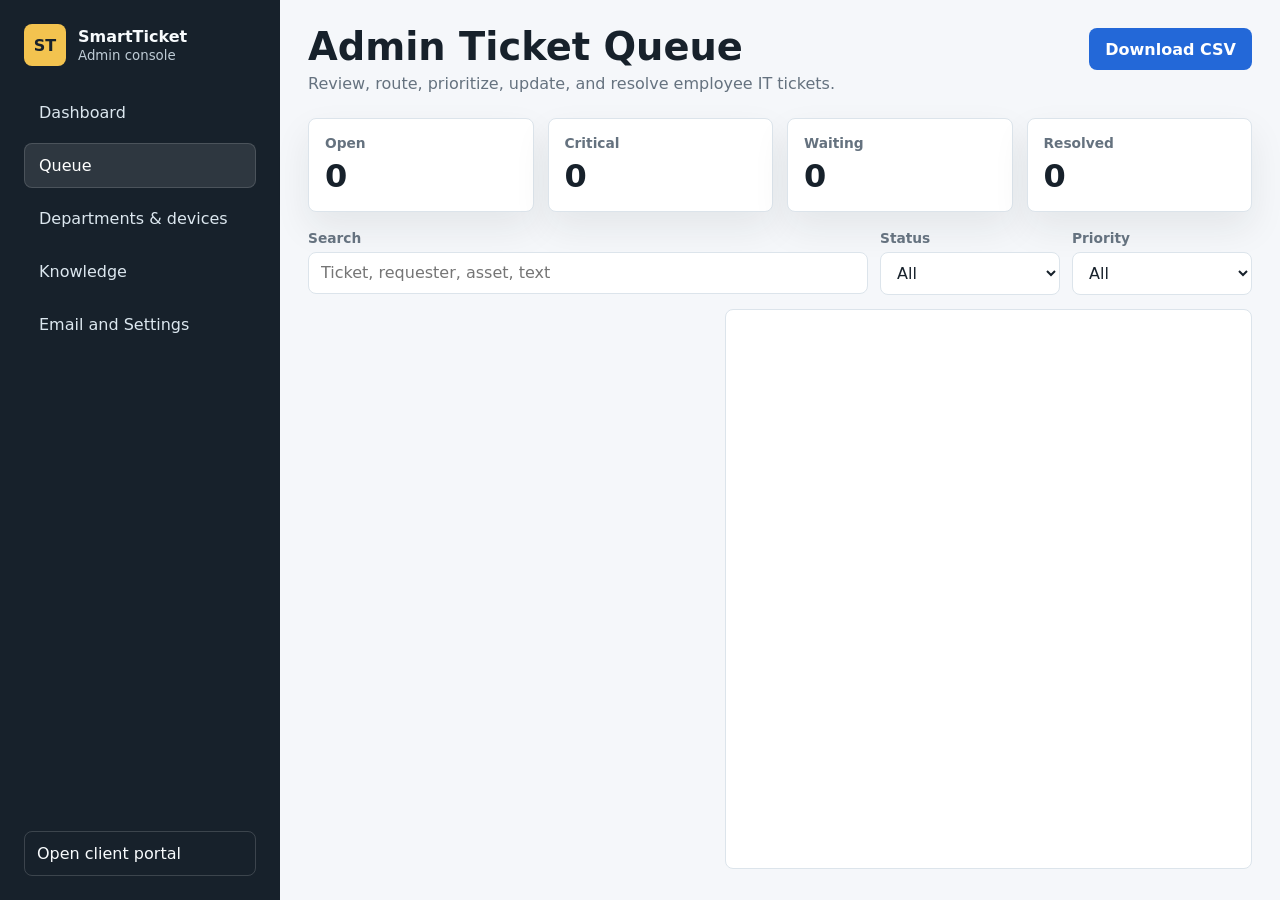
==== index.html @ bc6236d4 "Initial commit" ====
<!doctype html>
<html lang="en">
  <head>
    <meta charset="utf-8" />
    <meta name="viewport" content="width=device-width, initial-scale=1" />
    <title>SmartTicket Admin</title>
    <link rel="stylesheet" href="/styles.css" />
  </head>
  <body data-app="admin">
    <div class="app-shell">
      <aside class="sidebar" aria-label="Admin navigation">
        <a class="brand" href="/admin">
          <span class="brand-mark">ST</span>
          <span><strong>SmartTicket</strong><small>Admin console</small></span>
        </a>
        <nav class="nav-list">
          <button class="nav-item" type="button" data-view="dashboard">Dashboard</button>
          <button class="nav-item active" type="button" data-view="queue">Queue</button>
          <button class="nav-item" type="button" data-view="catalog"><span data-unit-plural>Departments</span> & devices</button>
          <button class="nav-item" type="button" data-view="knowledge">Knowledge</button>
          <button class="nav-item" type="button" data-view="settings">Email and Settings</button>
        </nav>
        <a class="client-link" href="/client">Open client portal</a>
      </aside>

      <main class="main">
        <header class="topbar">
          <div>
            <h1>Admin Ticket Queue</h1>
            <p>Review, route, prioritize, update, and resolve employee IT tickets.</p>
          </div>
          <a class="primary-action link-button" href="/data/tickets.csv">Download CSV</a>
        </header>

        <section class="metrics" aria-label="Ticket metrics">
          <article class="metric"><span>Open</span><strong id="openCount">0</strong></article>
          <article class="metric"><span>Critical</span><strong id="criticalCount">0</strong></article>
          <article class="metric"><span>Waiting</span><strong id="waitingCount">0</strong></article>
          <article class="metric"><span>Resolved</span><strong id="resolvedCount">0</strong></article>
        </section>

        <section class="view" id="dashboardView">
          <section class="panel">
            <h2>Dashboard Insights</h2>
            <div class="insight-grid" id="insightGrid"></div>
          </section>
        </section>

        <section class="view active" id="queueView">
          <div class="toolbar">
            <label><span>Search</span><input id="searchInput" type="search" placeholder="Ticket, requester, asset, text" /></label>
            <label><span>Status</span><select id="statusFilter"></select></label>
            <label><span>Priority</span><select id="priorityFilter"></select></label>
          </div>
          <div class="content-grid">
            <section class="ticket-list" id="ticketList" aria-label="Tickets"></section>
            <section class="ticket-detail" id="ticketDetail" aria-live="polite"></section>
          </div>
        </section>

        <section class="view" id="catalogView">
          <div class="two-column">
            <section class="panel">
              <h2 data-unit-plural>Departments</h2>
              <form class="inline-form" id="departmentForm">
                <input name="name" required placeholder="Name" />
                <button class="primary-action" type="submit">Add</button>
              </form>
              <div class="notice" id="departmentNotice"></div>
              <div class="table-list" id="departmentList"></div>
            </section>
            <section class="panel">
              <h2>Devices & apps</h2>
              <form class="stack-form" id="deviceForm">
                <input name="name" required placeholder="Device or app name" />
                <input name="owner" placeholder="Owner or support team" />
                <button class="primary-action" type="submit">Add device</button>
              </form>
              <div class="notice" id="deviceNotice"></div>
              <div class="table-list" id="deviceList"></div>
            </section>
          </div>
        </section>

        <section class="view" id="knowledgeView">
          <section class="panel">
            <h2>Knowledge Base</h2>
            <form class="stack-form" id="knowledgeForm">
              <input name="title" required placeholder="Article title" />
              <input name="keywords" required placeholder="Keywords separated by commas" />
              <textarea name="fix" required placeholder="Resolution steps or suggested fix"></textarea>
              <button class="primary-action" type="submit">Add article</button>
            </form>
            <div class="knowledge-grid" id="knowledgeGrid"></div>
          </section>
        </section>

        <section class="view" id="settingsView">
          <section class="panel">
            <h2>Email and Settings</h2>
            <p class="muted">Configure portal wording, ticket defaults, SLA targets, and email notifications. SMTP credentials are read from environment variables.</p>
            <form class="stack-form" id="settingsForm">
              <div class="form-grid">
                <label><span>Portal name</span><input name="portalName" placeholder="SmartTicket" /></label>
                <label><span>Support contact</span><input name="supportContact" placeholder="helpdesk@example.com or extension 1234" /></label>
                <label>
                  <span>Client portal grouping</span>
                  <select name="unitType">
                    <option value="departments">Departments</option>
                    <option value="classrooms">Classrooms</option>
                  </select>
                </label>
                <label><span>Ticket prefix</span><input name="ticketPrefix" maxlength="12" placeholder="TKT" /></label>
                <label><span>Default assignee</span><input name="defaultAssignee" placeholder="IT Operations" /></label>
                <label>
                  <span>Default status</span>
                  <select name="defaultStatus">
                    <option>Open</option>
                    <option>In Progress</option>
                    <option>Waiting</option>
                  </select>
                </label>
              </div>
              <div class="form-grid">
                <label><span>Critical SLA hours</span><input name="slaCritical" type="number" min="1" max="720" /></label>
                <label><span>High SLA hours</span><input name="slaHigh" type="number" min="1" max="720" /></label>
                <label><span>Medium SLA hours</span><input name="slaMedium" type="number" min="1" max="720" /></label>
                <label><span>Low SLA hours</span><input name="slaLow" type="number" min="1" max="720" /></label>
              </div>
              <label>
                <span>Impact options</span>
                <textarea name="impactOptions" placeholder="Single user&#10;Team blocked&#10;Business critical"></textarea>
              </label>
              <label>
                <span>Allowed client origins</span>
                <textarea name="allowedOrigins" placeholder="https://www.yourwixsite.com&#10;https://www.yourdomain.com"></textarea>
              </label>
              <label><span>Admin notification emails</span><input name="adminEmails" placeholder="admin@example.com, helpdesk@example.com" /></label>
              <label class="checkbox-row"><input name="notifyAdmins" type="checkbox" /> Email admins when tickets are opened</label>
              <label class="checkbox-row"><input name="notifyRequesters" type="checkbox" /> Email users when tickets are opened or updated</label>
              <div class="settings-block">
                <h3>Client Form Fields</h3>
                <p class="muted">Choose which fields appear on the client portal and which visible fields must be completed.</p>
                <div class="field-settings" id="clientFieldSettings">
                  <div class="field-setting header"><span>Field</span><span>Show</span><span>Require</span></div>
                  <div class="field-setting"><span>Name</span><input name="field_requester_enabled" type="checkbox" /><input name="field_requester_required" type="checkbox" /></div>
                  <div class="field-setting"><span>Email</span><input name="field_requesterEmail_enabled" type="checkbox" /><input name="field_requesterEmail_required" type="checkbox" /></div>
                  <div class="field-setting"><span data-unit-singular>Department</span><input name="field_departmentId_enabled" type="checkbox" /><input name="field_departmentId_required" type="checkbox" /></div>
                  <div class="field-setting"><span>Device or app</span><input name="field_deviceId_enabled" type="checkbox" /><input name="field_deviceId_required" type="checkbox" /></div>
                  <div class="field-setting"><span>Impact</span><input name="field_impact_enabled" type="checkbox" /><input name="field_impact_required" type="checkbox" /></div>
                  <div class="field-setting"><span>Phone</span><input name="field_phone_enabled" type="checkbox" /><input name="field_phone_required" type="checkbox" /></div>
                  <div class="field-setting"><span>Issue summary</span><input name="field_title_enabled" type="checkbox" /><input name="field_title_required" type="checkbox" /></div>
                  <div class="field-setting"><span>Description</span><input name="field_description_enabled" type="checkbox" /><input name="field_description_required" type="checkbox" /></div>
                </div>
              </div>
              <button class="primary-action" type="submit">Save settings</button>
            </form>
            <div class="notice" id="emailStatus"></div>
          </section>
        </section>
      </main>
    </div>
    <script src="/app.js"></script>
  </body>
</html>
---- styles.css ----
:root {
  --bg: #f5f7fa;
  --panel: #fff;
  --ink: #17212b;
  --muted: #65727f;
  --line: #dce4eb;
  --blue: #2368d8;
  --teal: #087979;
  --green: #268052;
  --amber: #9a6500;
  --red: #bd3c3c;
  --soft: #eef3f7;
  --shadow: 0 16px 36px rgba(23, 33, 43, 0.08);
}

* { box-sizing: border-box; }
body {
  margin: 0;
  min-height: 100vh;
  background: var(--bg);
  color: var(--ink);
  font-family: Inter, ui-sans-serif, system-ui, -apple-system, BlinkMacSystemFont, "Segoe UI", sans-serif;
  letter-spacing: 0;
}
button, input, select, textarea { font: inherit; }
button { cursor: pointer; }
a { color: inherit; text-decoration: none; }
h1, h2, h3, p { margin-top: 0; }
h1 { margin-bottom: 6px; font-size: clamp(1.8rem, 3vw, 2.5rem); line-height: 1; }
h2 { margin-bottom: 12px; }

.app-shell { display: grid; grid-template-columns: 280px minmax(0, 1fr); min-height: 100vh; }
.sidebar { background: #17212b; color: #f8fbfd; padding: 24px; display: flex; flex-direction: column; gap: 24px; }
.brand { display: flex; gap: 12px; align-items: center; }
.brand-mark { display: grid; place-items: center; width: 42px; height: 42px; border-radius: 8px; background: #f3c34f; color: #17212b; font-weight: 900; }
.brand strong, .brand small { display: block; }
.brand small { color: #bfccd6; margin-top: 2px; }
.nav-list { display: grid; gap: 8px; }
.nav-item { border: 1px solid transparent; border-radius: 8px; padding: 12px 14px; text-align: left; color: #dce7ef; background: transparent; }
.nav-item:hover, .nav-item.active { background: rgba(255,255,255,.1); border-color: rgba(255,255,255,.14); color: #fff; }
.client-link { margin-top: auto; border: 1px solid rgba(255,255,255,.16); border-radius: 8px; padding: 12px; color: #f8fbfd; }
.main { min-width: 0; padding: 28px; }
.topbar, .client-hero { display: flex; justify-content: space-between; align-items: flex-start; gap: 16px; margin-bottom: 22px; }
.topbar p, .client-hero p, .muted { color: var(--muted); margin-bottom: 0; line-height: 1.45; }

.primary-action, .secondary-action {
  border: 0;
  border-radius: 8px;
  min-height: 42px;
  padding: 0 16px;
  font-weight: 800;
}
.primary-action { background: var(--blue); color: #fff; }
.secondary-action { background: #e8edf2; color: var(--ink); }
.link-button { display: inline-flex; align-items: center; justify-content: center; }

.metrics { display: grid; grid-template-columns: repeat(4, minmax(0, 1fr)); gap: 14px; margin-bottom: 18px; }
.metric, .panel, .ticket-card, .ticket-detail { background: var(--panel); border: 1px solid var(--line); border-radius: 8px; }
.metric { padding: 16px; box-shadow: var(--shadow); }
.metric span, label span { display: block; color: var(--muted); font-size: .86rem; font-weight: 800; margin-bottom: 6px; }
.metric strong { display: block; font-size: 2rem; }
.view { display: none; }
.view.active { display: block; }
.toolbar { display: grid; grid-template-columns: minmax(220px, 1fr) 180px 180px; gap: 12px; margin-bottom: 14px; }
input, select, textarea {
  width: 100%;
  min-height: 42px;
  border: 1px solid var(--line);
  border-radius: 8px;
  background: #fff;
  color: var(--ink);
  padding: 10px 12px;
}
textarea { min-height: 120px; resize: vertical; }

.content-grid { display: grid; grid-template-columns: minmax(320px, .95fr) minmax(420px, 1.25fr); gap: 16px; align-items: start; }
.ticket-list { display: grid; gap: 10px; }
.ticket-card { padding: 14px; text-align: left; transition: border-color .15s ease, box-shadow .15s ease; }
.ticket-card:hover, .ticket-card.active { border-color: var(--blue); box-shadow: 0 10px 28px rgba(35,104,216,.12); }
.ticket-card-header, .detail-header, .row-between { display: flex; justify-content: space-between; gap: 12px; align-items: flex-start; }
.ticket-card h3 { margin: 0 0 6px; font-size: 1rem; }
.ticket-card p, .ticket-detail p { color: var(--muted); line-height: 1.45; }
.ticket-detail { min-height: 560px; padding: 20px; position: sticky; top: 20px; }
.detail-section { border-top: 1px solid var(--line); margin-top: 18px; padding-top: 18px; }
.detail-section h3 { font-size: .95rem; margin-bottom: 10px; }
.meta-line, .tag-row, .detail-actions, .inline-form { display: flex; flex-wrap: wrap; gap: 8px; align-items: center; }
.pill { display: inline-flex; border-radius: 999px; padding: 4px 9px; background: var(--soft); color: var(--muted); font-size: .78rem; font-weight: 900; }
.pill.Critical, .pill.Overdue { background: #fae2e2; color: var(--red); }
.pill.High { background: #fff0d6; color: var(--amber); }
.pill.Medium { background: #e3f1ff; color: var(--blue); }
.pill.Low, .pill.Resolved { background: #def3e8; color: var(--green); }
.pill.Waiting, .pill.InProgress { background: #e0f3f2; color: var(--teal); }
.recommendation { border-left: 4px solid var(--teal); background: #eef7f6; border-radius: 8px; padding: 12px; }
.activity { display: grid; gap: 8px; padding-left: 0; list-style: none; }
.activity li, .table-row { border: 1px solid var(--line); border-radius: 8px; padding: 10px; color: var(--muted); }
.empty-state { display: grid; place-items: center; min-height: 220px; color: var(--muted); text-align: center; }

.panel { padding: 20px; box-shadow: var(--shadow); }
.two-column { display: grid; grid-template-columns: repeat(2, minmax(0, 1fr)); gap: 16px; }
.stack-form, .ticket-form { display: grid; gap: 14px; }
.form-grid { display: grid; grid-template-columns: repeat(2, minmax(0, 1fr)); gap: 14px; }
.form-actions { display: flex; justify-content: flex-end; gap: 10px; }
.table-list, .knowledge-grid { display: grid; gap: 10px; margin-top: 14px; }
.knowledge-grid { grid-template-columns: repeat(3, minmax(0, 1fr)); }
.insight-grid { display: grid; grid-template-columns: repeat(4, minmax(0, 1fr)); gap: 14px; margin-top: 14px; }
.insight-card { border: 1px solid var(--line); border-radius: 8px; padding: 14px; background: #fff; }
.insight-card strong { display: block; font-size: 1.8rem; margin-top: 6px; }
.bar-list { display: grid; gap: 8px; margin-top: 10px; }
.bar-row { display: grid; grid-template-columns: minmax(90px, 1fr) 3fr auto; gap: 8px; align-items: center; color: var(--muted); }
.bar-track { height: 8px; border-radius: 999px; background: var(--soft); overflow: hidden; }
.bar-fill { height: 100%; background: var(--blue); }
.table-row { display: flex; justify-content: space-between; gap: 12px; align-items: center; background: #fff; }
.table-row strong { color: var(--ink); }
.danger-action { border: 0; border-radius: 8px; min-height: 34px; padding: 0 10px; color: var(--red); background: #fae2e2; font-weight: 800; }
.checkbox-row { display: flex; gap: 8px; align-items: center; color: var(--ink); font-weight: 700; }
.checkbox-row input { width: auto; min-height: auto; }
.settings-block { border-top: 1px solid var(--line); padding-top: 16px; }
.settings-block h3 { margin-bottom: 6px; }
.field-settings { display: grid; gap: 8px; margin-top: 12px; }
.field-setting {
  display: grid;
  grid-template-columns: minmax(160px, 1fr) 90px 90px;
  align-items: center;
  gap: 10px;
  border: 1px solid var(--line);
  border-radius: 8px;
  padding: 10px 12px;
  background: #fff;
}
.field-setting.header {
  border-color: transparent;
  background: transparent;
  color: var(--muted);
  font-size: .86rem;
  font-weight: 900;
  padding-top: 0;
  padding-bottom: 0;
}
.field-setting input { width: auto; min-height: auto; }
.timeline { display: grid; gap: 10px; padding-left: 0; list-style: none; }
.timeline li { border-left: 4px solid var(--blue); }
.attachment-list { display: grid; gap: 8px; }
.attachment-list a { color: var(--blue); font-weight: 800; }
.notice { margin-top: 14px; color: var(--muted); }
.notice.success { color: var(--green); }
.notice.error { color: var(--red); }
.help-text { display: block; margin-top: 6px; color: var(--muted); line-height: 1.35; }
.file-list { display: grid; gap: 6px; margin-top: -6px; color: var(--muted); }
.file-list div { display: flex; justify-content: space-between; gap: 12px; border: 1px solid var(--line); border-radius: 8px; padding: 8px 10px; background: #fff; }
.file-list span { white-space: nowrap; }
.confirmation { display: grid; gap: 8px; align-items: start; }
.confirmation p { margin: 0; color: var(--muted); }
.confirmation .secondary-action { justify-self: start; }
button:disabled, input:disabled, select:disabled, textarea:disabled { cursor: not-allowed; opacity: .72; }
.eyebrow { color: #9a6500; font-size: .75rem; font-weight: 900; letter-spacing: .08em; text-transform: uppercase; }
.client-page { width: min(1040px, calc(100% - 36px)); margin: 0 auto; padding: 34px 0; }
.client-panel { max-width: 920px; }

@media (max-width: 980px) {
  .app-shell, .content-grid, .two-column { grid-template-columns: 1fr; }
  .ticket-detail { position: static; }
  .metrics, .knowledge-grid, .insight-grid { grid-template-columns: repeat(2, minmax(0, 1fr)); }
}
@media (max-width: 680px) {
  .main, .sidebar { padding: 18px; }
  .topbar, .client-hero, .detail-header { display: grid; }
  .toolbar, .form-grid, .metrics, .knowledge-grid, .insight-grid { grid-template-columns: 1fr; }
  .field-setting { grid-template-columns: minmax(120px, 1fr) 70px 80px; }
}
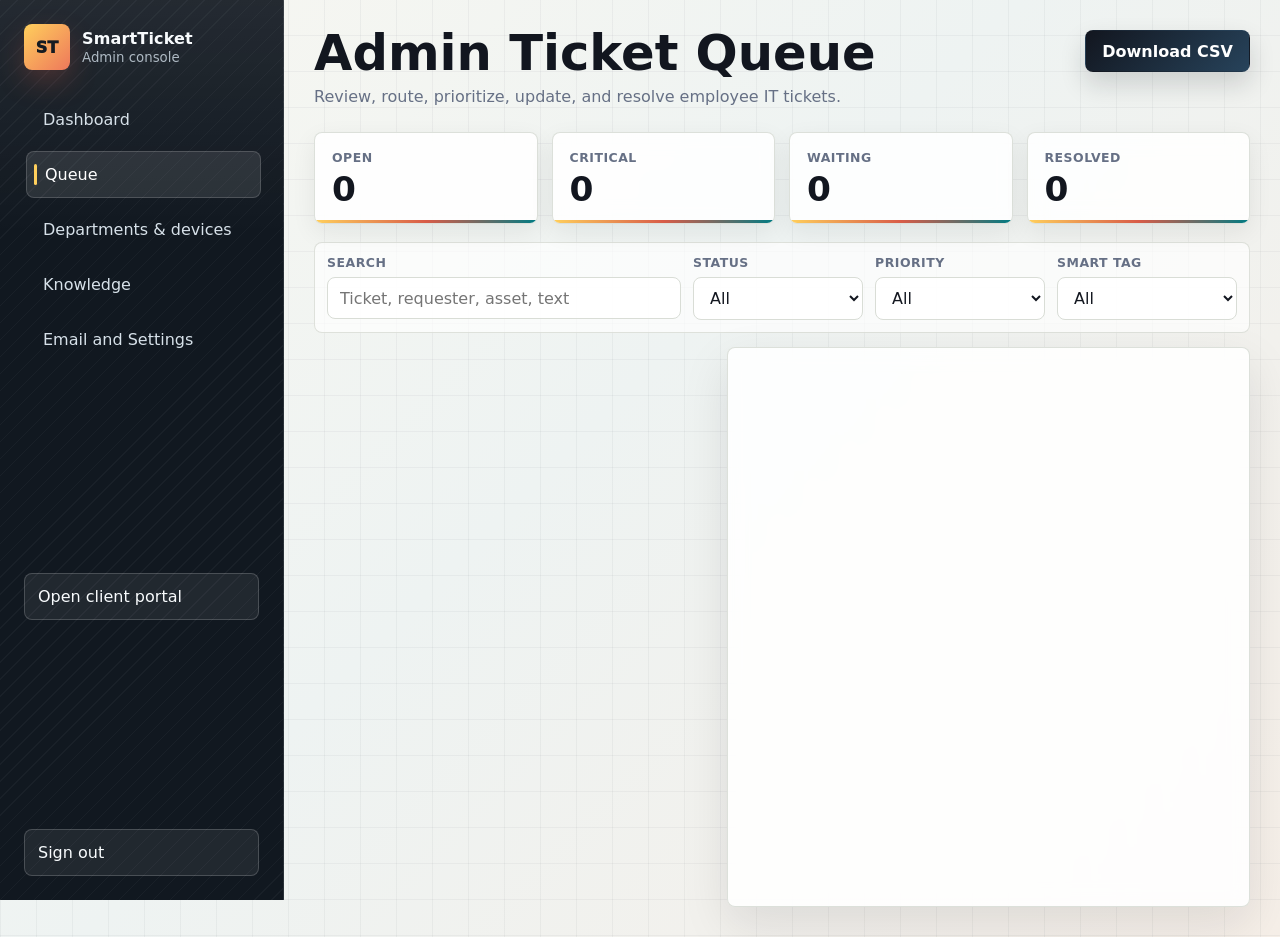
==== commit 88db61d7: "Add admin auth, smart tags, and SMTP settings Introduce admin login/logout and session handling, plu" ====
--- a/index.html
+++ b/index.html
@@ -21,6 +21,7 @@
           <button class="nav-item" type="button" data-view="settings">Email and Settings</button>
         </nav>
         <a class="client-link" href="/client">Open client portal</a>
+        <a class="client-link" href="/admin-logout">Sign out</a>
       </aside>
 
       <main class="main">
@@ -51,6 +52,7 @@
             <label><span>Search</span><input id="searchInput" type="search" placeholder="Ticket, requester, asset, text" /></label>
             <label><span>Status</span><select id="statusFilter"></select></label>
             <label><span>Priority</span><select id="priorityFilter"></select></label>
+            <label><span>Smart tag</span><select id="tagFilter"></select></label>
           </div>
           <div class="content-grid">
             <section class="ticket-list" id="ticketList" aria-label="Tickets"></section>
@@ -98,7 +100,7 @@
         <section class="view" id="settingsView">
           <section class="panel">
             <h2>Email and Settings</h2>
-            <p class="muted">Configure portal wording, ticket defaults, SLA targets, and email notifications. SMTP credentials are read from environment variables.</p>
+            <p class="muted">Configure portal wording, ticket defaults, SLA targets, and email delivery.</p>
             <form class="stack-form" id="settingsForm">
               <div class="form-grid">
                 <label><span>Portal name</span><input name="portalName" placeholder="SmartTicket" /></label>
@@ -112,6 +114,7 @@
                 </label>
                 <label><span>Ticket prefix</span><input name="ticketPrefix" maxlength="12" placeholder="TKT" /></label>
                 <label><span>Default assignee</span><input name="defaultAssignee" placeholder="IT Operations" /></label>
+                <label><span>Admin password</span><input name="adminPassword" type="password" autocomplete="new-password" placeholder="Leave blank to keep current password" /></label>
                 <label>
                   <span>Default status</span>
                   <select name="defaultStatus">
@@ -132,12 +135,29 @@
                 <textarea name="impactOptions" placeholder="Single user&#10;Team blocked&#10;Business critical"></textarea>
               </label>
               <label>
+                <span>Smart tag rules</span>
+                <textarea name="smartTagRules" placeholder="wifi: wifi, wi-fi, wireless, internet&#10;printer: printer, printing, scanner"></textarea>
+                <small class="help-text">Use one rule per line: tag: keyword, keyword, phrase.</small>
+              </label>
+              <label>
                 <span>Allowed client origins</span>
                 <textarea name="allowedOrigins" placeholder="https://www.yourwixsite.com&#10;https://www.yourdomain.com"></textarea>
               </label>
-              <label><span>Admin notification emails</span><input name="adminEmails" placeholder="admin@example.com, helpdesk@example.com" /></label>
-              <label class="checkbox-row"><input name="notifyAdmins" type="checkbox" /> Email admins when tickets are opened</label>
+              <label><span>IT notification emails</span><input name="adminEmails" placeholder="it@example.com, helpdesk@example.com" /></label>
+              <label class="checkbox-row"><input name="notifyAdmins" type="checkbox" /> Email IT when tickets are opened</label>
               <label class="checkbox-row"><input name="notifyRequesters" type="checkbox" /> Email users when tickets are opened or updated</label>
+              <div class="settings-block">
+                <h3>Email Delivery</h3>
+                <p class="muted">Save SMTP details here to send real emails. Leave password blank to keep the current saved password.</p>
+                <div class="form-grid">
+                  <label><span>SMTP host</span><input name="smtpHost" placeholder="smtp.gmail.com" /></label>
+                  <label><span>SMTP port</span><input name="smtpPort" type="number" min="1" max="65535" placeholder="465" /></label>
+                  <label><span>SMTP username</span><input name="smtpUser" placeholder="helpdesk@example.com" /></label>
+                  <label><span>SMTP password</span><input name="smtpPass" type="password" autocomplete="new-password" placeholder="App password" /></label>
+                  <label><span>From email</span><input name="smtpFrom" placeholder="helpdesk@example.com" /></label>
+                  <label class="checkbox-row"><input name="smtpSecure" type="checkbox" /> Use secure SMTP/TLS</label>
+                </div>
+              </div>
               <div class="settings-block">
                 <h3>Client Form Fields</h3>
                 <p class="muted">Choose which fields appear on the client portal and which visible fields must be completed.</p>
@@ -149,11 +169,15 @@
                   <div class="field-setting"><span>Device or app</span><input name="field_deviceId_enabled" type="checkbox" /><input name="field_deviceId_required" type="checkbox" /></div>
                   <div class="field-setting"><span>Impact</span><input name="field_impact_enabled" type="checkbox" /><input name="field_impact_required" type="checkbox" /></div>
                   <div class="field-setting"><span>Phone</span><input name="field_phone_enabled" type="checkbox" /><input name="field_phone_required" type="checkbox" /></div>
+                  <div class="field-setting"><span>Attempted fixes</span><input name="field_attemptedFixes_enabled" type="checkbox" /><input name="field_attemptedFixes_required" type="checkbox" /></div>
                   <div class="field-setting"><span>Issue summary</span><input name="field_title_enabled" type="checkbox" /><input name="field_title_required" type="checkbox" /></div>
                   <div class="field-setting"><span>Description</span><input name="field_description_enabled" type="checkbox" /><input name="field_description_required" type="checkbox" /></div>
                 </div>
               </div>
-              <button class="primary-action" type="submit">Save settings</button>
+              <div class="form-actions">
+                <button class="secondary-action" type="button" id="testEmailButton">Send test email</button>
+                <button class="primary-action" type="submit">Save settings</button>
+              </div>
             </form>
             <div class="notice" id="emailStatus"></div>
           </section>
--- a/styles.css
+++ b/styles.css
@@ -1,101 +1,312 @@
 :root {
-  --bg: #f5f7fa;
-  --panel: #fff;
-  --ink: #17212b;
-  --muted: #65727f;
-  --line: #dce4eb;
-  --blue: #2368d8;
-  --teal: #087979;
-  --green: #268052;
-  --amber: #9a6500;
-  --red: #bd3c3c;
-  --soft: #eef3f7;
-  --shadow: 0 16px 36px rgba(23, 33, 43, 0.08);
+  --bg: #f3f1ea;
+  --bg-grid: rgba(16, 24, 39, 0.045);
+  --panel: rgba(255, 255, 255, 0.88);
+  --panel-strong: #ffffff;
+  --ink: #12161f;
+  --muted: #667085;
+  --line: #d9ddd6;
+  --line-strong: #bcc5bb;
+  --nav: #111820;
+  --blue: #2258c5;
+  --teal: #007b83;
+  --green: #1d7a4d;
+  --amber: #a15c00;
+  --red: #bb3535;
+  --coral: #d85c48;
+  --soft: #eef1ec;
+  --shadow: 0 18px 48px rgba(18, 22, 31, 0.1);
+  --shadow-soft: 0 8px 24px rgba(18, 22, 31, 0.07);
+  --radius: 8px;
 }
 
 * { box-sizing: border-box; }
+
 body {
   margin: 0;
   min-height: 100vh;
-  background: var(--bg);
+  background:
+    linear-gradient(90deg, var(--bg-grid) 1px, transparent 1px),
+    linear-gradient(0deg, var(--bg-grid) 1px, transparent 1px),
+    linear-gradient(135deg, #f8f7f1 0%, #eef3f2 46%, #f6efe8 100%);
+  background-size: 36px 36px, 36px 36px, auto;
   color: var(--ink);
   font-family: Inter, ui-sans-serif, system-ui, -apple-system, BlinkMacSystemFont, "Segoe UI", sans-serif;
   letter-spacing: 0;
 }
+
 button, input, select, textarea { font: inherit; }
 button { cursor: pointer; }
 a { color: inherit; text-decoration: none; }
 h1, h2, h3, p { margin-top: 0; }
-h1 { margin-bottom: 6px; font-size: clamp(1.8rem, 3vw, 2.5rem); line-height: 1; }
-h2 { margin-bottom: 12px; }
-
-.app-shell { display: grid; grid-template-columns: 280px minmax(0, 1fr); min-height: 100vh; }
-.sidebar { background: #17212b; color: #f8fbfd; padding: 24px; display: flex; flex-direction: column; gap: 24px; }
-.brand { display: flex; gap: 12px; align-items: center; }
-.brand-mark { display: grid; place-items: center; width: 42px; height: 42px; border-radius: 8px; background: #f3c34f; color: #17212b; font-weight: 900; }
+h1 { margin-bottom: 8px; font-size: clamp(2rem, 4vw, 3.1rem); line-height: .94; max-width: 780px; }
+h2 { margin-bottom: 14px; font-size: 1.08rem; }
+h3 { font-size: .98rem; }
+p { line-height: 1.5; }
+
+.app-shell {
+  display: grid;
+  grid-template-columns: 284px minmax(0, 1fr);
+  min-height: 100vh;
+}
+
+.sidebar {
+  position: sticky;
+  top: 0;
+  height: 100vh;
+  background:
+    linear-gradient(180deg, rgba(255,255,255,.08), transparent 26%),
+    repeating-linear-gradient(135deg, rgba(255,255,255,.035) 0 1px, transparent 1px 12px),
+    var(--nav);
+  color: #f8fbfd;
+  padding: 24px;
+  display: flex;
+  flex-direction: column;
+  gap: 26px;
+  border-right: 1px solid rgba(255,255,255,.1);
+}
+
+.brand { display: flex; gap: 12px; align-items: center; min-width: 0; }
+.brand-mark {
+  display: grid;
+  place-items: center;
+  width: 46px;
+  height: 46px;
+  border-radius: var(--radius);
+  background: linear-gradient(135deg, #ffcf5c 0%, #ee785b 100%);
+  color: #151b22;
+  font-weight: 950;
+  box-shadow: 0 12px 28px rgba(216, 92, 72, .24);
+}
 .brand strong, .brand small { display: block; }
-.brand small { color: #bfccd6; margin-top: 2px; }
+.brand strong { letter-spacing: .01em; }
+.brand small { color: #aeb9c3; margin-top: 2px; }
+
 .nav-list { display: grid; gap: 8px; }
-.nav-item { border: 1px solid transparent; border-radius: 8px; padding: 12px 14px; text-align: left; color: #dce7ef; background: transparent; }
-.nav-item:hover, .nav-item.active { background: rgba(255,255,255,.1); border-color: rgba(255,255,255,.14); color: #fff; }
-.client-link { margin-top: auto; border: 1px solid rgba(255,255,255,.16); border-radius: 8px; padding: 12px; color: #f8fbfd; }
-.main { min-width: 0; padding: 28px; }
-.topbar, .client-hero { display: flex; justify-content: space-between; align-items: flex-start; gap: 16px; margin-bottom: 22px; }
+.nav-item {
+  position: relative;
+  border: 1px solid transparent;
+  border-radius: var(--radius);
+  padding: 13px 14px 13px 18px;
+  text-align: left;
+  color: #d7e1e9;
+  background: transparent;
+  transition: background .16s ease, border-color .16s ease, transform .16s ease;
+}
+.nav-item::before {
+  content: "";
+  position: absolute;
+  left: 7px;
+  top: 12px;
+  bottom: 12px;
+  width: 3px;
+  border-radius: 999px;
+  background: transparent;
+}
+.nav-item:hover, .nav-item.active {
+  background: rgba(255,255,255,.1);
+  border-color: rgba(255,255,255,.16);
+  color: #fff;
+  transform: translateX(2px);
+}
+.nav-item.active::before { background: #ffcf5c; }
+.client-link {
+  margin-top: auto;
+  border: 1px solid rgba(255,255,255,.18);
+  border-radius: var(--radius);
+  padding: 13px;
+  color: #f8fbfd;
+  background: rgba(255,255,255,.07);
+}
+
+.main { min-width: 0; padding: 30px; }
+.topbar, .client-hero {
+  display: flex;
+  justify-content: space-between;
+  align-items: flex-start;
+  gap: 18px;
+  margin-bottom: 24px;
+}
 .topbar p, .client-hero p, .muted { color: var(--muted); margin-bottom: 0; line-height: 1.45; }
 
-.primary-action, .secondary-action {
-  border: 0;
-  border-radius: 8px;
+.primary-action, .secondary-action, .danger-action {
+  border: 1px solid transparent;
+  border-radius: var(--radius);
   min-height: 42px;
   padding: 0 16px;
-  font-weight: 800;
-}
-.primary-action { background: var(--blue); color: #fff; }
-.secondary-action { background: #e8edf2; color: var(--ink); }
-.link-button { display: inline-flex; align-items: center; justify-content: center; }
-
-.metrics { display: grid; grid-template-columns: repeat(4, minmax(0, 1fr)); gap: 14px; margin-bottom: 18px; }
-.metric, .panel, .ticket-card, .ticket-detail { background: var(--panel); border: 1px solid var(--line); border-radius: 8px; }
-.metric { padding: 16px; box-shadow: var(--shadow); }
-.metric span, label span { display: block; color: var(--muted); font-size: .86rem; font-weight: 800; margin-bottom: 6px; }
-.metric strong { display: block; font-size: 2rem; }
+  font-weight: 850;
+  transition: transform .15s ease, box-shadow .15s ease, border-color .15s ease, background .15s ease;
+}
+.primary-action {
+  background: linear-gradient(135deg, var(--ink), #27435b);
+  color: #fff;
+  box-shadow: 0 12px 26px rgba(18, 22, 31, .16);
+}
+.secondary-action {
+  background: var(--panel-strong);
+  color: var(--ink);
+  border-color: var(--line);
+}
+.primary-action:hover, .secondary-action:hover, .danger-action:hover { transform: translateY(-1px); }
+.link-button { display: inline-flex; align-items: center; justify-content: center; white-space: nowrap; }
+
+.metrics {
+  display: grid;
+  grid-template-columns: repeat(4, minmax(0, 1fr));
+  gap: 14px;
+  margin-bottom: 18px;
+}
+.metric, .panel, .ticket-card, .ticket-detail {
+  background: var(--panel);
+  border: 1px solid rgba(217, 221, 214, .9);
+  border-radius: var(--radius);
+  backdrop-filter: blur(10px);
+}
+.metric {
+  position: relative;
+  overflow: hidden;
+  padding: 17px;
+  box-shadow: var(--shadow-soft);
+}
+.metric::after {
+  content: "";
+  position: absolute;
+  left: 0;
+  right: 0;
+  bottom: 0;
+  height: 3px;
+  background: linear-gradient(90deg, #ffcf5c, var(--coral), var(--teal));
+}
+.metric span, label span {
+  display: block;
+  color: var(--muted);
+  font-size: .78rem;
+  font-weight: 850;
+  margin-bottom: 7px;
+  text-transform: uppercase;
+  letter-spacing: .04em;
+}
+.metric strong { display: block; font-size: 2.15rem; line-height: 1; }
+
 .view { display: none; }
 .view.active { display: block; }
-.toolbar { display: grid; grid-template-columns: minmax(220px, 1fr) 180px 180px; gap: 12px; margin-bottom: 14px; }
+.toolbar {
+  display: grid;
+  grid-template-columns: minmax(220px, 1fr) 170px 170px 180px;
+  gap: 12px;
+  margin-bottom: 14px;
+  padding: 12px;
+  background: rgba(255,255,255,.68);
+  border: 1px solid rgba(217, 221, 214, .86);
+  border-radius: var(--radius);
+}
 input, select, textarea {
   width: 100%;
   min-height: 42px;
   border: 1px solid var(--line);
-  border-radius: 8px;
-  background: #fff;
+  border-radius: var(--radius);
+  background: rgba(255,255,255,.92);
   color: var(--ink);
   padding: 10px 12px;
+  outline: none;
+  transition: border-color .15s ease, box-shadow .15s ease, background .15s ease;
 }
 textarea { min-height: 120px; resize: vertical; }
-
-.content-grid { display: grid; grid-template-columns: minmax(320px, .95fr) minmax(420px, 1.25fr); gap: 16px; align-items: start; }
+input:focus, select:focus, textarea:focus {
+  border-color: var(--teal);
+  box-shadow: 0 0 0 4px rgba(0, 123, 131, .13);
+  background: #fff;
+}
+
+.content-grid {
+  display: grid;
+  grid-template-columns: minmax(320px, .95fr) minmax(420px, 1.25fr);
+  gap: 16px;
+  align-items: start;
+}
 .ticket-list { display: grid; gap: 10px; }
-.ticket-card { padding: 14px; text-align: left; transition: border-color .15s ease, box-shadow .15s ease; }
-.ticket-card:hover, .ticket-card.active { border-color: var(--blue); box-shadow: 0 10px 28px rgba(35,104,216,.12); }
+.ticket-card {
+  position: relative;
+  overflow: hidden;
+  padding: 15px;
+  text-align: left;
+  transition: border-color .15s ease, box-shadow .15s ease, transform .15s ease, background .15s ease;
+}
+.ticket-card::before {
+  content: "";
+  position: absolute;
+  left: 0;
+  top: 0;
+  bottom: 0;
+  width: 4px;
+  background: var(--line-strong);
+}
+.ticket-card:hover, .ticket-card.active {
+  border-color: rgba(0, 123, 131, .5);
+  box-shadow: var(--shadow);
+  transform: translateY(-1px);
+  background: #fff;
+}
+.ticket-card.active::before { background: var(--teal); }
 .ticket-card-header, .detail-header, .row-between { display: flex; justify-content: space-between; gap: 12px; align-items: flex-start; }
 .ticket-card h3 { margin: 0 0 6px; font-size: 1rem; }
 .ticket-card p, .ticket-detail p { color: var(--muted); line-height: 1.45; }
-.ticket-detail { min-height: 560px; padding: 20px; position: sticky; top: 20px; }
+.ticket-detail {
+  min-height: 560px;
+  padding: 22px;
+  position: sticky;
+  top: 20px;
+  box-shadow: var(--shadow);
+}
 .detail-section { border-top: 1px solid var(--line); margin-top: 18px; padding-top: 18px; }
-.detail-section h3 { font-size: .95rem; margin-bottom: 10px; }
+.detail-section h3 { font-size: .88rem; margin-bottom: 10px; text-transform: uppercase; letter-spacing: .04em; color: #3a4652; }
 .meta-line, .tag-row, .detail-actions, .inline-form { display: flex; flex-wrap: wrap; gap: 8px; align-items: center; }
-.pill { display: inline-flex; border-radius: 999px; padding: 4px 9px; background: var(--soft); color: var(--muted); font-size: .78rem; font-weight: 900; }
-.pill.Critical, .pill.Overdue { background: #fae2e2; color: var(--red); }
-.pill.High { background: #fff0d6; color: var(--amber); }
-.pill.Medium { background: #e3f1ff; color: var(--blue); }
-.pill.Low, .pill.Resolved { background: #def3e8; color: var(--green); }
-.pill.Waiting, .pill.InProgress { background: #e0f3f2; color: var(--teal); }
-.recommendation { border-left: 4px solid var(--teal); background: #eef7f6; border-radius: 8px; padding: 12px; }
+
+.pill {
+  display: inline-flex;
+  align-items: center;
+  border: 1px solid transparent;
+  border-radius: 999px;
+  padding: 5px 9px;
+  background: var(--soft);
+  color: var(--muted);
+  font-size: .75rem;
+  font-weight: 900;
+  line-height: 1;
+}
+.pill.Critical, .pill.Overdue { background: #ffe4de; color: var(--red); border-color: #ffc6ba; }
+.pill.High { background: #fff0d5; color: var(--amber); border-color: #f6d99b; }
+.pill.Medium { background: #e3edff; color: var(--blue); border-color: #c8d8ff; }
+.pill.Low, .pill.Resolved { background: #ddf4e6; color: var(--green); border-color: #bfe7d0; }
+.pill.Waiting, .pill.InProgress { background: #dff5f2; color: var(--teal); border-color: #bfe6e0; }
+.pill.smart-tag { background: #f3ecff; color: #6840a3; border-color: #dac8ff; }
+.recommendation {
+  border-left: 4px solid var(--teal);
+  background: linear-gradient(90deg, #e9f6f3, #fff);
+  border-radius: var(--radius);
+  padding: 13px;
+  color: #26343e;
+}
 .activity { display: grid; gap: 8px; padding-left: 0; list-style: none; }
-.activity li, .table-row { border: 1px solid var(--line); border-radius: 8px; padding: 10px; color: var(--muted); }
-.empty-state { display: grid; place-items: center; min-height: 220px; color: var(--muted); text-align: center; }
-
-.panel { padding: 20px; box-shadow: var(--shadow); }
+.activity li, .table-row {
+  border: 1px solid var(--line);
+  border-radius: var(--radius);
+  padding: 11px;
+  color: var(--muted);
+  background: rgba(255,255,255,.72);
+}
+.empty-state {
+  display: grid;
+  place-items: center;
+  min-height: 220px;
+  color: var(--muted);
+  text-align: center;
+  border: 1px dashed var(--line-strong);
+  border-radius: var(--radius);
+  background: rgba(255,255,255,.54);
+}
+
+.panel { padding: 21px; box-shadow: var(--shadow-soft); }
 .two-column { display: grid; grid-template-columns: repeat(2, minmax(0, 1fr)); gap: 16px; }
 .stack-form, .ticket-form { display: grid; gap: 14px; }
 .form-grid { display: grid; grid-template-columns: repeat(2, minmax(0, 1fr)); gap: 14px; }
@@ -103,17 +314,42 @@
 .table-list, .knowledge-grid { display: grid; gap: 10px; margin-top: 14px; }
 .knowledge-grid { grid-template-columns: repeat(3, minmax(0, 1fr)); }
 .insight-grid { display: grid; grid-template-columns: repeat(4, minmax(0, 1fr)); gap: 14px; margin-top: 14px; }
-.insight-card { border: 1px solid var(--line); border-radius: 8px; padding: 14px; background: #fff; }
+.insight-card {
+  border: 1px solid var(--line);
+  border-radius: var(--radius);
+  padding: 15px;
+  background: rgba(255,255,255,.74);
+}
+.wide-card { grid-column: span 2; }
 .insight-card strong { display: block; font-size: 1.8rem; margin-top: 6px; }
+.health-board { display: grid; gap: 8px; margin-top: 10px; }
+.health-row {
+  display: grid;
+  grid-template-columns: minmax(130px, 1.4fr) repeat(3, minmax(72px, .6fr)) minmax(92px, .7fr);
+  gap: 10px;
+  align-items: center;
+  border: 1px solid var(--line);
+  border-radius: var(--radius);
+  padding: 10px;
+  background: rgba(255,255,255,.72);
+  color: var(--muted);
+}
+.health-row strong {
+  margin: 0;
+  color: var(--ink);
+  font-size: .95rem;
+}
+.health-row b { color: var(--ink); }
+.health-row small { text-align: right; }
 .bar-list { display: grid; gap: 8px; margin-top: 10px; }
 .bar-row { display: grid; grid-template-columns: minmax(90px, 1fr) 3fr auto; gap: 8px; align-items: center; color: var(--muted); }
 .bar-track { height: 8px; border-radius: 999px; background: var(--soft); overflow: hidden; }
-.bar-fill { height: 100%; background: var(--blue); }
-.table-row { display: flex; justify-content: space-between; gap: 12px; align-items: center; background: #fff; }
+.bar-fill { height: 100%; background: linear-gradient(90deg, var(--teal), var(--blue)); }
+.table-row { display: flex; justify-content: space-between; gap: 12px; align-items: center; }
 .table-row strong { color: var(--ink); }
-.danger-action { border: 0; border-radius: 8px; min-height: 34px; padding: 0 10px; color: var(--red); background: #fae2e2; font-weight: 800; }
+.danger-action { min-height: 34px; padding: 0 10px; color: var(--red); background: #ffe4de; border-color: #ffc6ba; }
 .checkbox-row { display: flex; gap: 8px; align-items: center; color: var(--ink); font-weight: 700; }
-.checkbox-row input { width: auto; min-height: auto; }
+.checkbox-row input { width: auto; min-height: auto; accent-color: var(--teal); }
 .settings-block { border-top: 1px solid var(--line); padding-top: 16px; }
 .settings-block h3 { margin-bottom: 6px; }
 .field-settings { display: grid; gap: 8px; margin-top: 12px; }
@@ -123,9 +359,9 @@
   align-items: center;
   gap: 10px;
   border: 1px solid var(--line);
-  border-radius: 8px;
+  border-radius: var(--radius);
   padding: 10px 12px;
-  background: #fff;
+  background: rgba(255,255,255,.72);
 }
 .field-setting.header {
   border-color: transparent;
@@ -136,9 +372,15 @@
   padding-top: 0;
   padding-bottom: 0;
 }
-.field-setting input { width: auto; min-height: auto; }
+.field-setting input { width: auto; min-height: auto; accent-color: var(--teal); }
 .timeline { display: grid; gap: 10px; padding-left: 0; list-style: none; }
 .timeline li { border-left: 4px solid var(--blue); }
+.danger-zone {
+  border: 1px solid #ffc6ba;
+  border-radius: var(--radius);
+  padding: 14px;
+  background: #fff5f2;
+}
 .attachment-list { display: grid; gap: 8px; }
 .attachment-list a { color: var(--blue); font-weight: 800; }
 .notice { margin-top: 14px; color: var(--muted); }
@@ -146,24 +388,96 @@
 .notice.error { color: var(--red); }
 .help-text { display: block; margin-top: 6px; color: var(--muted); line-height: 1.35; }
 .file-list { display: grid; gap: 6px; margin-top: -6px; color: var(--muted); }
-.file-list div { display: flex; justify-content: space-between; gap: 12px; border: 1px solid var(--line); border-radius: 8px; padding: 8px 10px; background: #fff; }
+.file-list div {
+  display: flex;
+  justify-content: space-between;
+  gap: 12px;
+  border: 1px solid var(--line);
+  border-radius: var(--radius);
+  padding: 8px 10px;
+  background: rgba(255,255,255,.78);
+}
 .file-list span { white-space: nowrap; }
 .confirmation { display: grid; gap: 8px; align-items: start; }
 .confirmation p { margin: 0; color: var(--muted); }
 .confirmation .secondary-action { justify-self: start; }
 button:disabled, input:disabled, select:disabled, textarea:disabled { cursor: not-allowed; opacity: .72; }
-.eyebrow { color: #9a6500; font-size: .75rem; font-weight: 900; letter-spacing: .08em; text-transform: uppercase; }
-.client-page { width: min(1040px, calc(100% - 36px)); margin: 0 auto; padding: 34px 0; }
-.client-panel { max-width: 920px; }
+.eyebrow {
+  color: var(--coral);
+  font-size: .75rem;
+  font-weight: 950;
+  letter-spacing: .08em;
+  text-transform: uppercase;
+}
+
+body[data-app="client"] {
+  background:
+    linear-gradient(90deg, rgba(18,22,31,.045) 1px, transparent 1px),
+    linear-gradient(0deg, rgba(18,22,31,.045) 1px, transparent 1px),
+    linear-gradient(135deg, #f6f5ee 0%, #edf5f2 50%, #f9eee8 100%);
+  background-size: 40px 40px, 40px 40px, auto;
+}
+.client-page {
+  width: min(1120px, calc(100% - 36px));
+  margin: 0 auto;
+  padding: 38px 0;
+}
+.client-hero {
+  min-height: 210px;
+  align-items: end;
+  padding: 34px;
+  border: 1px solid rgba(255,255,255,.38);
+  border-radius: var(--radius);
+  background:
+    linear-gradient(135deg, rgba(18,22,31,.94), rgba(31,69,82,.92)),
+    repeating-linear-gradient(135deg, rgba(255,255,255,.08) 0 1px, transparent 1px 14px);
+  color: #fff;
+  box-shadow: var(--shadow);
+}
+.client-hero p { color: #d8e2e6; max-width: 620px; }
+.client-hero .eyebrow { color: #ffcf5c; }
+.client-panel { max-width: 920px; margin: 16px auto 0; }
+.login-page {
+  min-height: 100vh;
+  display: grid;
+  place-items: center;
+  padding: 24px;
+}
+.login-panel {
+  width: min(440px, 100%);
+}
+.login-panel h1 {
+  font-size: 2.1rem;
+  margin-top: 22px;
+}
+.login-brand {
+  color: var(--ink);
+}
+.login-brand small {
+  color: var(--muted);
+}
+.back-link {
+  display: inline-block;
+  margin-top: 14px;
+}
 
 @media (max-width: 980px) {
   .app-shell, .content-grid, .two-column { grid-template-columns: 1fr; }
+  .sidebar { position: static; height: auto; }
   .ticket-detail { position: static; }
   .metrics, .knowledge-grid, .insight-grid { grid-template-columns: repeat(2, minmax(0, 1fr)); }
-}
+  .wide-card { grid-column: span 2; }
+}
+
 @media (max-width: 680px) {
   .main, .sidebar { padding: 18px; }
+  .client-page { width: min(100% - 24px, 1060px); padding: 20px 0; }
+  .client-hero { min-height: 190px; padding: 22px; }
   .topbar, .client-hero, .detail-header { display: grid; }
   .toolbar, .form-grid, .metrics, .knowledge-grid, .insight-grid { grid-template-columns: 1fr; }
+  .wide-card { grid-column: span 1; }
+  .health-row { grid-template-columns: 1fr 1fr; }
+  .health-row strong, .health-row small { grid-column: 1 / -1; text-align: left; }
   .field-setting { grid-template-columns: minmax(120px, 1fr) 70px 80px; }
-}
+  .bar-row { grid-template-columns: 1fr; }
+}
